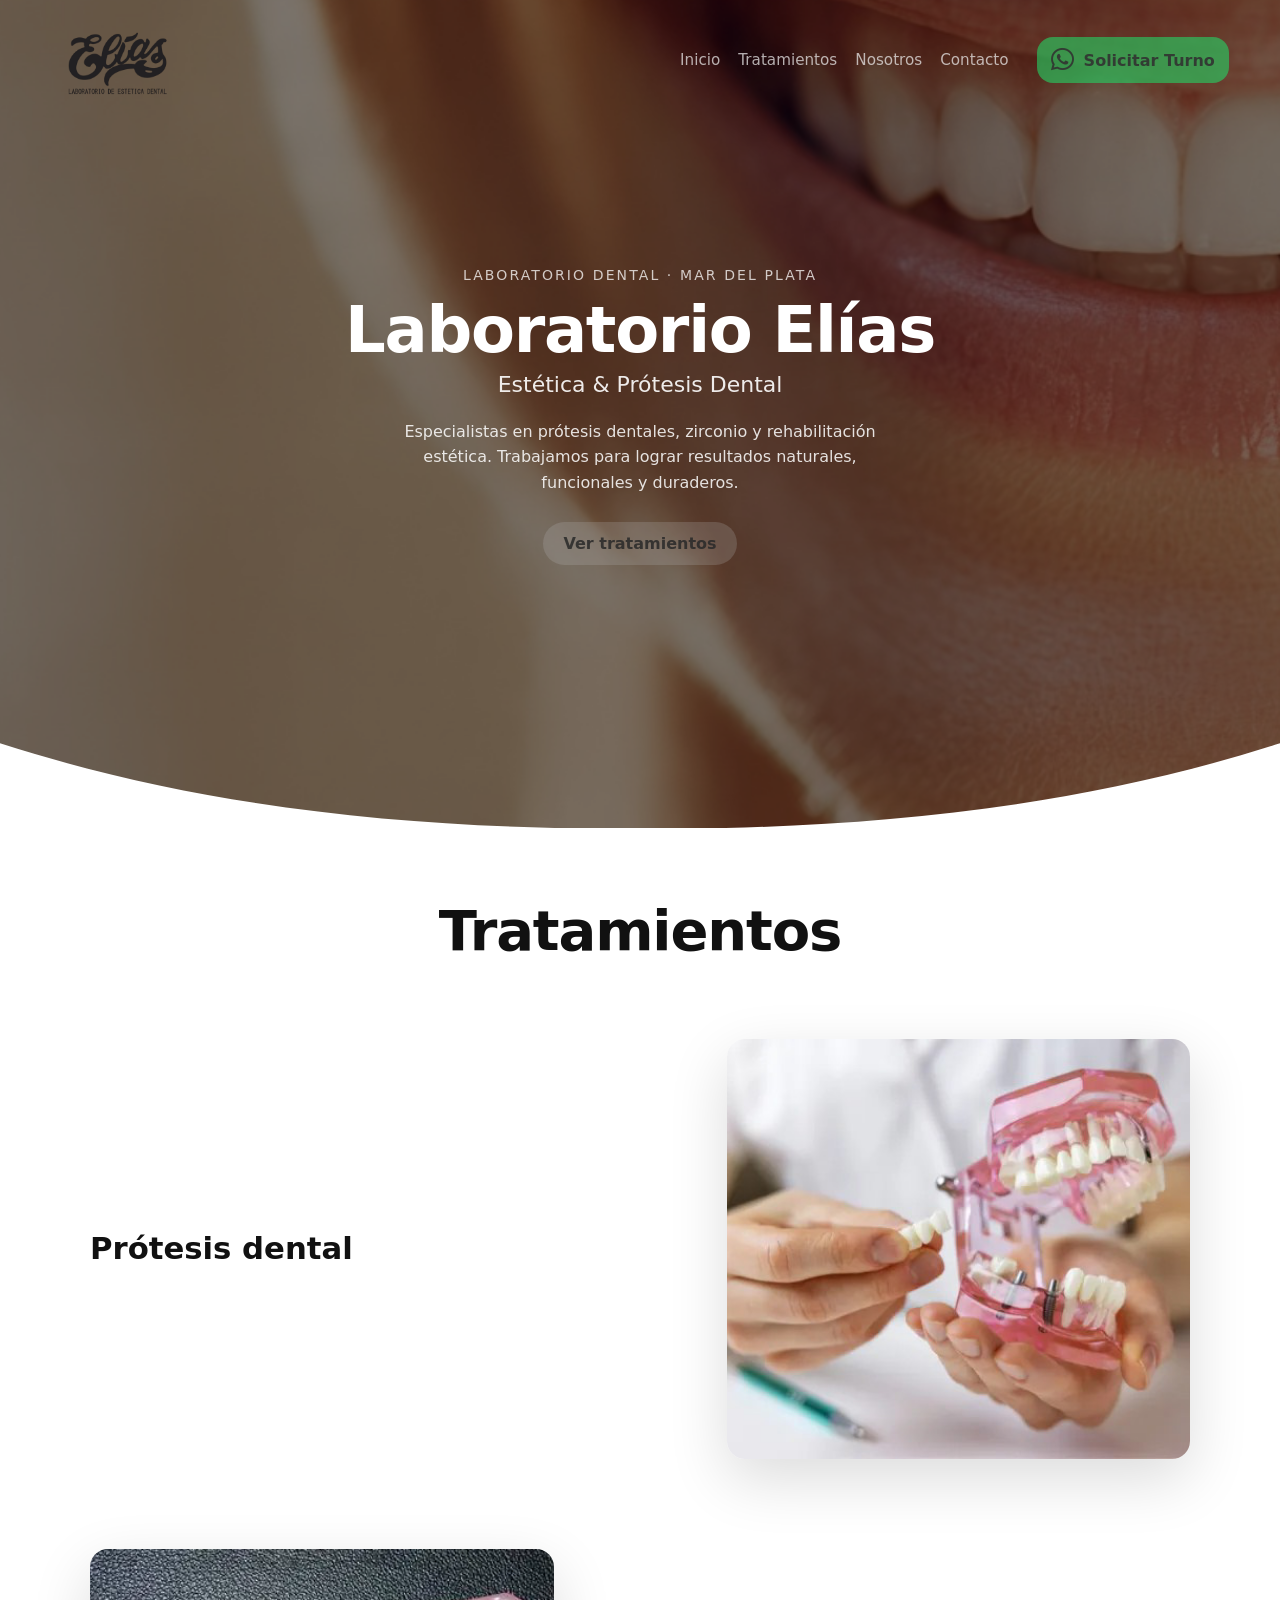
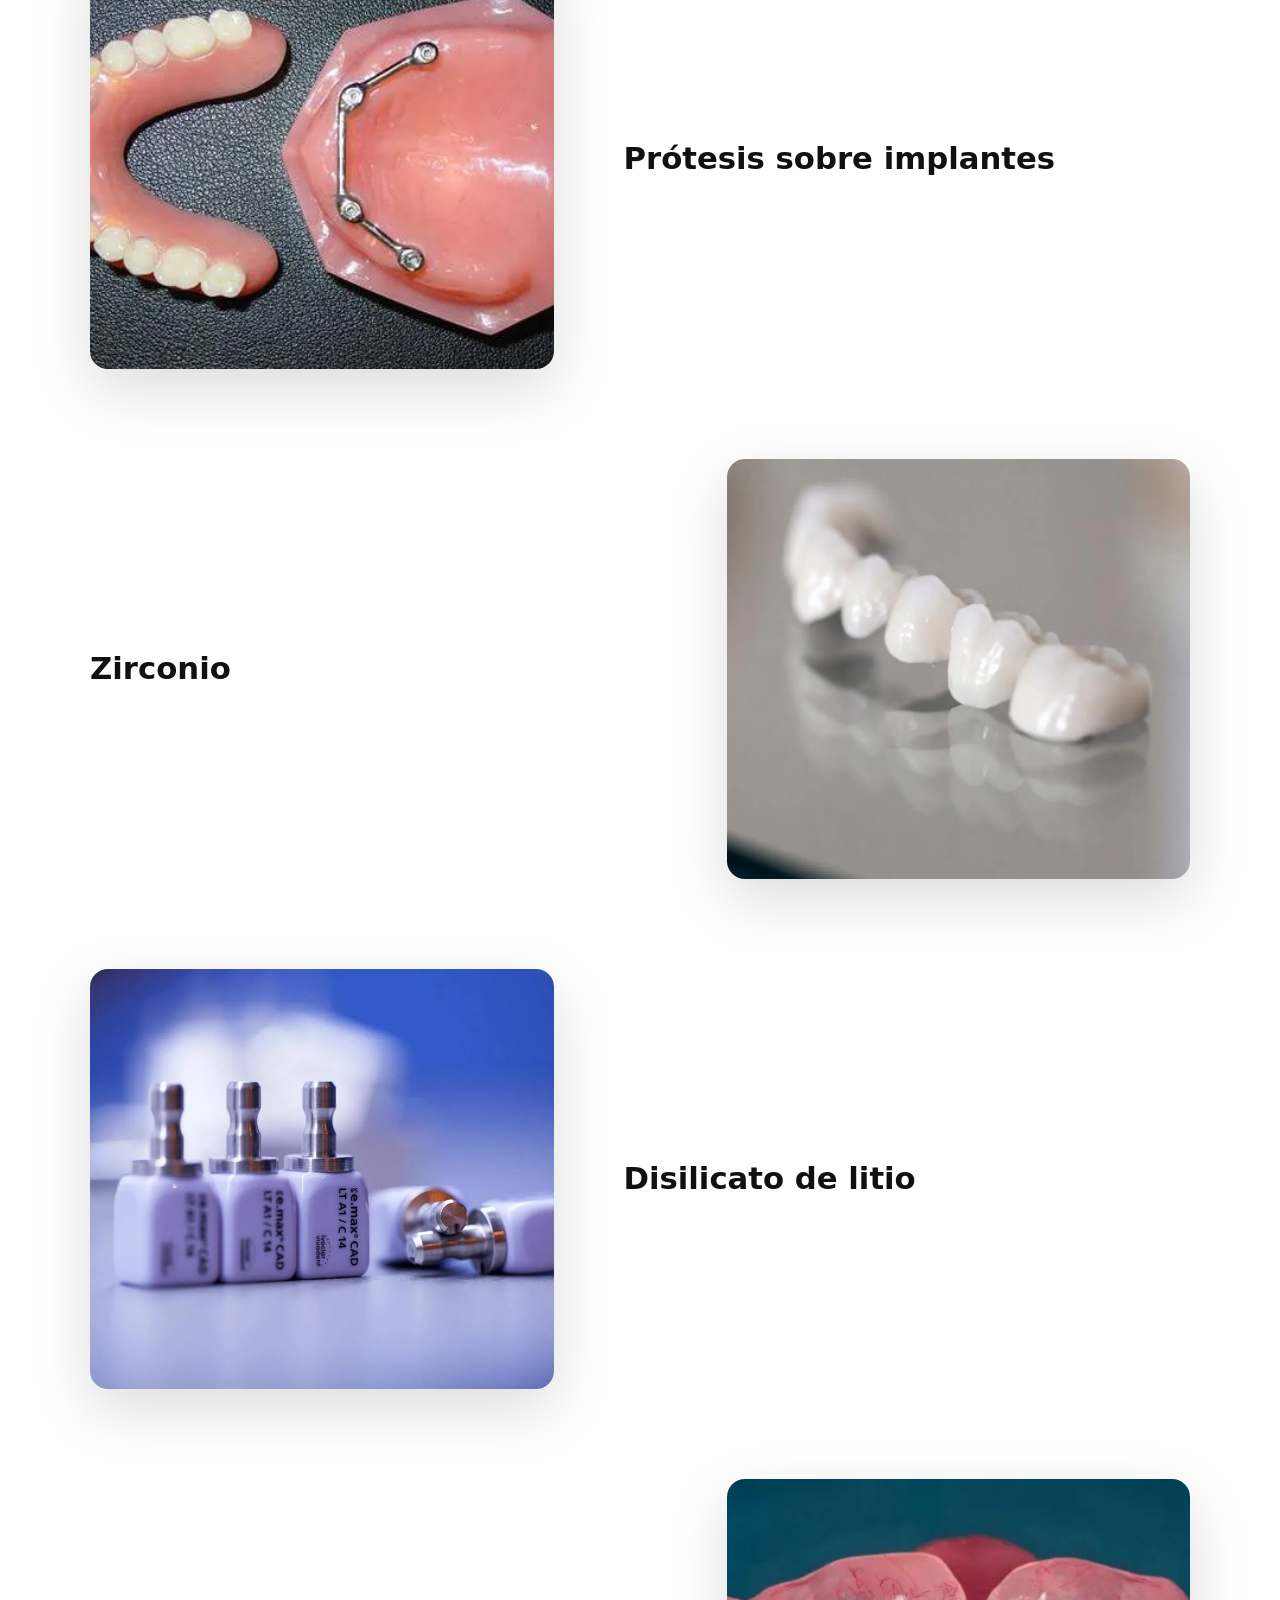
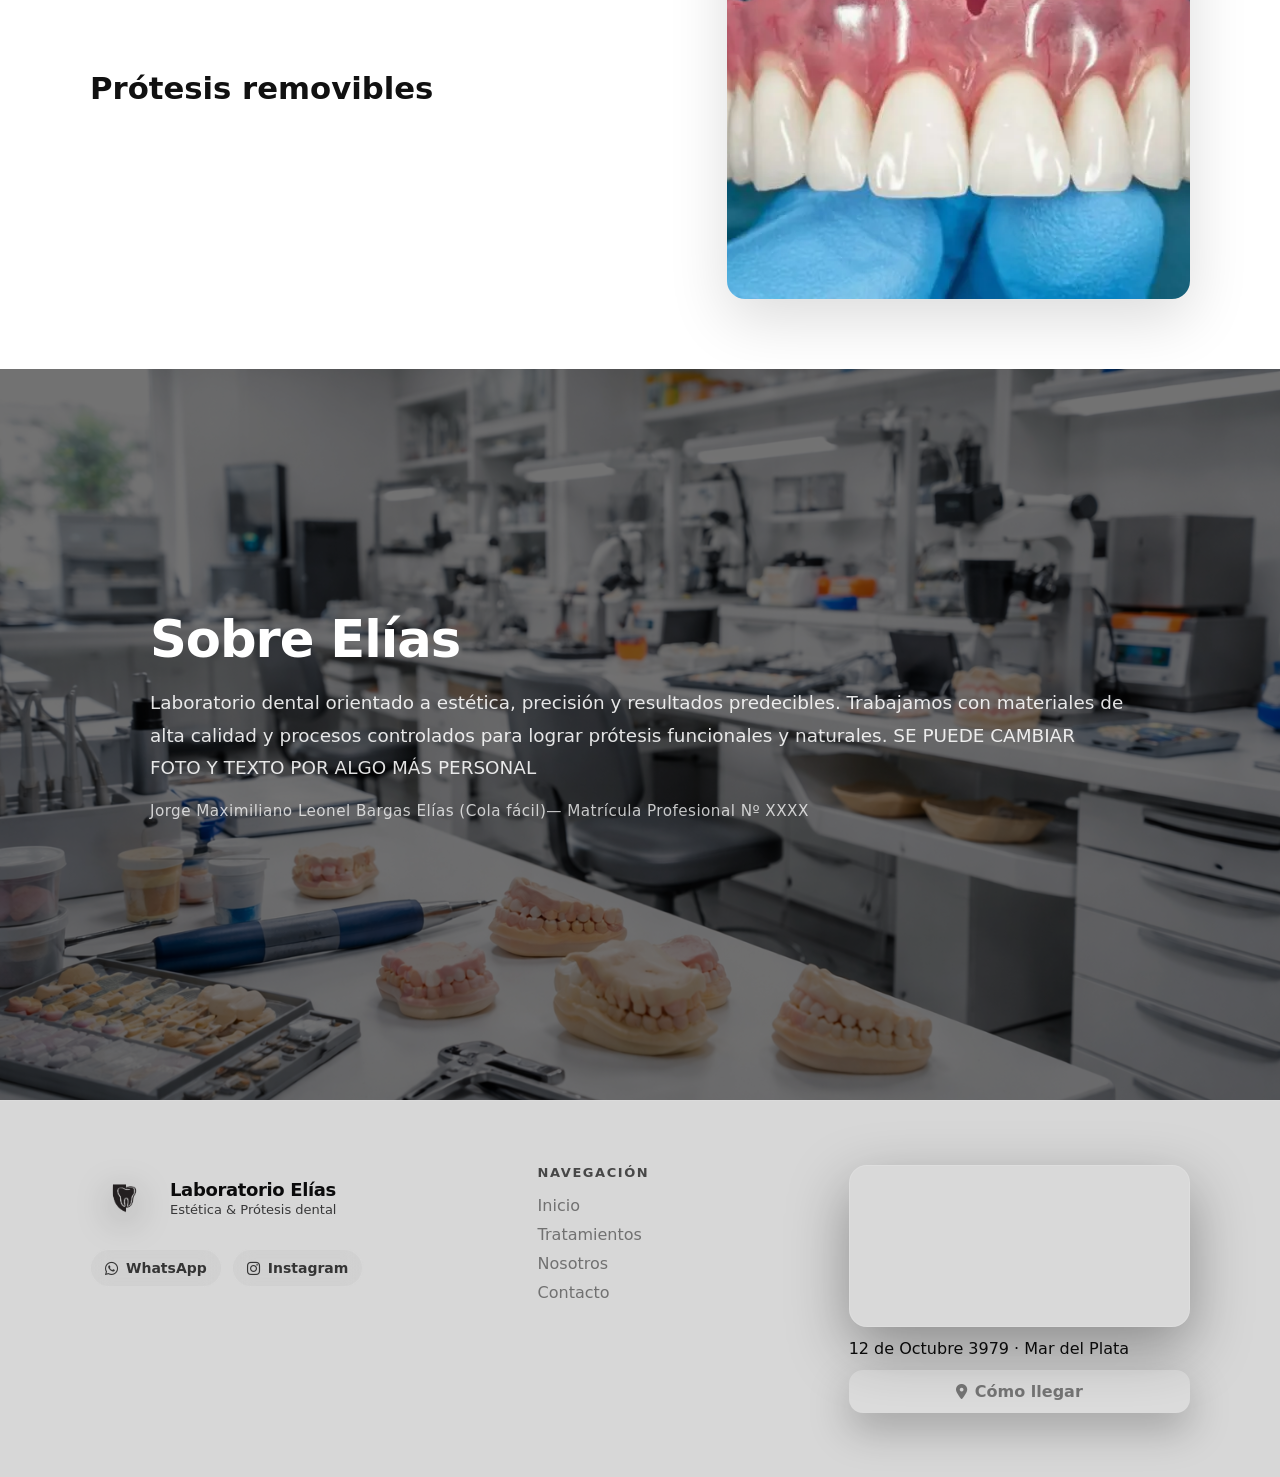
==== index.html @ 44c73bfa "first commit" ====
<!doctype html>
<html lang="es">

<head>
  <meta charset="utf-8" />
  <meta name="viewport" content="width=device-width, initial-scale=1" />
  <title>Laboratorio Elías | Estética & Prótesis Dental</title>
  <meta name="description"
    content="Laboratorio de estética y prótesis dental en Mar del Plata. Zirconio, disilicato de litio, implantes y removibles." />
  <link rel="stylesheet" href="styles.css" />
  <link rel="stylesheet" href="https://cdnjs.cloudflare.com/ajax/libs/font-awesome/6.5.1/css/all.min.css">
</head>

<body>
  <!-- Header (overlay sobre hero) -->
  <header class="site-header" id="top">
    <div class="container header__inner">
      <a class="brand" href="#inicio" aria-label="Ir al inicio">
        <img src="img/logo2.png" alt="Laboratorio Elías" id="siteLogo" class="brand__logo" />

      </a>

      <nav class="nav" aria-label="Navegación principal">
        <button class="nav__toggle" id="navToggle" aria-label="Abrir menú" aria-expanded="false">
          <span></span><span></span><span></span>
        </button>



        <div class="nav__panel" id="navPanel">

          <div class="nav__logo">
            <img src="img/logo3.png" alt="Laboratorio Elías">
          </div>

          <a href="#inicio" class="nav__link">Inicio</a>
          <a href="#tratamientos" class="nav__link">Tratamientos</a>
          <a href="#sobre" class="nav__link">Nosotros</a>
          <a href="contacto.html" class="nav__link">Contacto</a>
         

          <a class="nav__cta" href="https://wa.me/5492235242094" target="_blank" rel="noopener">
            <i class="fab fa-whatsapp" aria-hidden="true"></i>
            Solicitar Turno
          </a>
        </div>
      </nav>
    </div>
  </header>

  <main>
    <!-- Hero (como el ejemplo) -->
    <section class="hero" id="inicio" aria-label="Presentación">
      <div class="hero__bg" aria-hidden="true"></div>
      <div class="hero__overlay" aria-hidden="true"></div>

      <div class="hero__content">

  <span class="hero__kicker">Laboratorio Dental · Mar del Plata</span>

  <h1 class="hero__title">
    Laboratorio Elías
  </h1>

  <p class="hero__subtitle">
    Estética & Prótesis Dental
  </p>

  <p class="hero__desc">
    Especialistas en prótesis dentales, zirconio y rehabilitación estética.
    Trabajamos para lograr resultados naturales, funcionales y duraderos.
  </p>

  <a href="#tratamientos" class="hero__btn">
    Ver tratamientos
  </a>

</div>

      <!-- Botones flotantes (WhatsApp / IG) -->


      <!-- Curva inferior -->
      <svg class="hero__curve" viewBox="0 0 1440 140" preserveAspectRatio="none" aria-hidden="true">
        <path d="M0,40 C240,120 480,140 720,140 C960,140 1200,120 1440,40 L1440,140 L0,140 Z"></path>
      </svg>
    </section>

    <!-- SECCIONES (dejé tu estructura recta) -->
    <section class="section" id="tratamientos">
      <div class="container">
        <h2 class="section__title">Tratamientos</h2>
        <ul class="list">
          <li>
            <span>Prótesis dental</span>
            <img src="img/tratamientos/protesis/fija.jpg" alt="Prótesis dental fija">
          </li>

          <li>
            <span>Prótesis sobre implantes</span>
            <img src="img/tratamientos/implantes/removibles.png" alt="Prótesis sobre implantes">
          </li>

          <li>
            <span>Zirconio</span>
            <img src="img/tratamientos/zirconio/zirconio.png" alt="Zirconio">
          </li>

          <li>
            <span>Disilicato de litio</span>
            <img src="img/tratamientos/litio/litio.png" alt="Disilicato de litio">
          </li>

          <li>
            <span>Prótesis removibles</span>
            <img src="img/tratamientos/removible/removilble.png" alt="Prótesis removibles">
          </li>
        </ul>
      </div>
    </section>

    <section class="sobre-lab" id="sobre">
      <div class="sobre-lab__overlay"></div>

      <div class="container sobre-lab__content">
        <h2 class="section__title">Sobre Elías</h2>

        <p class="sobre-lab__text">
          Laboratorio dental orientado a estética, precisión y resultados
          predecibles. Trabajamos con materiales de alta calidad y procesos
          controlados para lograr prótesis funcionales y naturales.

                            SE PUEDE CAMBIAR FOTO Y TEXTO POR ALGO MÁS PERSONAL     
        </p>

        <p class="sobre-lab__meta">
          Jorge Maximiliano Leonel Bargas Elías (Cola fácil)— Matrícula Profesional Nº XXXX
        </p>
      </div>
    </section>




    <footer class="footer">
      <div class="container footer__inner">

        <!-- Columna 1: Marca + redes -->
        <div class="footer__brand">
          <div class="footer__brandRow">
            <img src="img/logo3.png" alt="Laboratorio Elías" class="footer__logo">

            <div class="footer__brandText">
              <div class="footer__brandName">Laboratorio Elías</div>
              <div class="footer__brandTag">Estética &amp; Prótesis dental</div>
            </div>
           
          </div>

          <div class="footer__social">
            <a class="footer__link" href="https://wa.me/5492235242094" target="_blank" rel="noopener">
              <i class="fa-brands fa-whatsapp"></i> WhatsApp
            </a>
            <a class="footer__link" href="https://instagram.com/laboratoriodental.elias" target="_blank" rel="noopener">
              <i class="fa-brands fa-instagram"></i> Instagram
            </a>
          </div>

          <div class="footer__meta">
          </div>
        </div>
        
        <!-- Columna 2: Navegación -->
        <nav class="footer__nav" aria-label="Footer navigation">
          <h4 class="footer__title">Navegación</h4>
          <a href="#inicio">Inicio</a>
          <a href="#tratamientos">Tratamientos</a>
          <a href="#sobre">Nosotros</a>
          
          <a href="contacto.html">Contacto</a>
        </nav>
        
        <!-- Columna 3: Mini mapa + CTA -->
        <div class="footer__map">
          <div class="footer__mapFrame">
            <iframe title="Mapa — 12 de Octubre 3979, Mar del Plata"
            src="https://www.google.com/maps?q=12+de+Octubre+3979+Mar+del+Plata&output=embed" loading="lazy"
            referrerpolicy="no-referrer-when-downgrade">
          </iframe>
        </div>
        <span class="footer__addr">12 de Octubre 3979 · Mar del Plata</span>

          <a class="footer__cta"
            href="https://www.google.com/maps/dir/?api=1&destination=12+de+Octubre+3979+Mar+del+Plata" target="_blank">
            <i class="fa-solid fa-location-dot"></i> Cómo llegar
          </a>
        </div>

      </div>
    </footer>
  </main>

  <script src="script.js" defer></script>
</body>

</html>
---- styles.css ----
:root{
  --text:#111;
  --muted:rgba(255,255,255,.85);
  --line: rgba(255,255,255,.16);
  --container: 1100px;
}

*{box-sizing:border-box}
html{scroll-behavior:smooth}
body{
  margin:0;
  font-family: system-ui, -apple-system, Segoe UI, Roboto, Arial;
  color:var(--text);
  background:#fff;
}
.container{width:min(var(--container), 92%); margin-inline:auto}
a{color:inherit}

/* ===== Header overlay (como el ejemplo) ===== */
/* Header base (inicio: casi transparente) */
.site-header{
  position: fixed;
  top:0; left:0; right:0;
  z-index:60;
  
  
  backdrop-filter: none;
  transition: background .18s ease, border-color .18s ease, backdrop-filter .18s ease;
}

/* Al hacer scroll: blur + más contraste */
.site-header.is-scrolled{
  background: rgba(0, 0, 0, 0.592);
  border-bottom: 1px solid rgba(95, 95, 95, 0.14);
  backdrop-filter: blur(10px);
}

/* (opcional) un poquito más compacto al scrollear */
.site-header.is-scrolled .header__inner{
  padding: 1px 0;
  transition: padding .18s ease;
}

.header__inner{
  display:flex;
  align-items:center;
  justify-content:space-between;
  padding: 14px 0;
}
.brand{
  display:flex; align-items:center; 
  gap:6px;
  text-decoration:none;
  color:#fff;
}
.brand__mark{
  width:36px; height:36px;
  border-radius:10px;
  background: rgba(255,255,255,.14);
  display:grid; place-items:center;
  font-weight:800;
}






.brand__text{
  transition:all .3s ease;
}

.site-header.is-scrolled .brand__text{
  opacity:0;
  display:none;
  pointer-events:none;
}

.brand__text{display:flex; flex-direction:column; line-height:1.1}
.brand__name{font-weight:800}
.brand__tag{font-size:.86rem; opacity:.85}

.nav__toggle{display:none; width:42px;height:42px;border-radius:12px;border:1px solid rgba(255,255,255,.18); background: rgba(255,255,255,.08)}
.nav__toggle span{
  position:absolute;
  width:18px;
  height:2px;
  background:#282828d6; /* oscuro porque tu panel es claro */
  border-radius:2px;
  transition: transform .25s ease, opacity .2s ease;
}

/* Posición inicial */
.nav__toggle span:nth-child(1){ transform: translateY(-5px); }
.nav__toggle span:nth-child(2){ transform: translateY(0); }
.nav__toggle span:nth-child(3){ transform: translateY(5px); }

/* Estado activo (se convierte en X) */
.nav__toggle.is-active span:nth-child(1){
  transform: rotate(45deg);
}

.nav__toggle.is-active span:nth-child(2){
  opacity:0;
}

.nav__toggle.is-active span:nth-child(3){
  transform: rotate(-45deg);
}

.nav__panel{display:flex; align-items:center; gap:18px}
.nav__link{
  text-decoration:none;
  color: rgba(238, 238, 238, 0.721);
  font-size:.95rem;
}
.nav__link:hover{ color: rgb(255, 255, 255); }
.nav__cta{
  margin-left:10px;
  text-decoration:none;
  background: #25d3659b;
  color: rgba(49, 49, 49, 0.895);
  padding: 10px 14px;
  border-radius: 16px;
  font-weight:700;
  transition: transform .18s ease, opacity .18s ease;
}

.nav__cta{
  display:inline-flex;
  align-items:center;
  gap:10px;
}

.nav__cta:hover{transform: translateY(-2px); opacity:.95}
.nav__cta:hover{
  color: rgb(255, 255, 255);
  background: #25d365;
}


.nav__cta i{
  font-size: 26px;
  line-height: 1;
}

.brand__logo {
  height: 92px;
  transition: opacity .2s ease;
}

@media (min-width: 1200px){
  .site-header .container{
    width: 92%;
    
  }
}

/* ===== Hero (overlay + centro + curva) ===== */
.hero{
  position:relative;
  min-height: 92vh;
  display:grid;
  align-items:center;
  padding-top: 84px; /* espacio para header fijo */
  overflow:hidden;
  color:#fff;
}
.hero__bg{
  position:absolute; inset:0;
  background: url("img/hero.jpg") center/cover no-repeat;
  transform: scale(1.02);
}
.hero__overlay{
  position:absolute; inset:0;
  background: rgba(0,0,0,.52);
}
.hero__content{
  position:relative;
  text-align:center;
  padding: 40px 0 120px;
}
.hero__title{
  margin:0;
  font-size: clamp(2.2rem, 5vw, 4rem);
  letter-spacing: -.02em;
  line-height:1.1;
}
.hero__lead{
  margin: 16px auto 22px;
  max-width: 60ch;
  color: rgba(255,255,255,.86);
}
.hero__btn{
  display:inline-flex;
  align-items:center;
  gap:8px;
  text-decoration:none;

  background: rgba(183, 183, 183, 0.232);
  
  color:#292929da;
  font-weight:600;
  padding: 12px 20px;
  border-radius: 999px;

  transition: all .2s ease;
}

.hero__btn:hover{
  color:#ebebeb;
  background: rgba(255,255,255,.12);
  backdrop-filter: blur(8px);
 
  transform: translateY(-2px);
}
.hero__cta:hover{transform: translateY(-2px); opacity:.95}

.hero__bg {
  background: url("img/sonrisaHero.jpeg") center center / cover no-repeat;
}


/* Floating buttons */
.hero__floating{
  position:absolute;
  right: 18px;
  bottom: 70px;
  display:flex;
  flex-direction: column;
  gap:10px;
  z-index:3;
}


@keyframes floaty{0%,100%{transform:translateY(0)}50%{transform:translateY(-6px)}}

/* Curva inferior */
.hero__curve{
  position:absolute;
  left:0; right:0; bottom:-1px;
  width:100%;
  height: 120px;
  z-index:4;
}
.hero__curve path{fill:#fff}

/* ===== Sections (simple) ===== */
.section{padding: 70px 0}
.section__title{margin:0 0 16px; font-size: clamp(1.6rem, 2.2vw, 2.1rem)}
.lead{color:#333}

.list{margin:0; padding:0; list-style:none; border-top:1px solid rgba(0,0,0,.12)}
.list li{padding:14px 0; border-bottom:1px solid rgba(0,0,0,.12)}

.btn{
  display:inline-block;
  text-decoration:none;
  border-radius:10px;
  padding: 10px 14px;
  border:1px solid rgba(0,0,0,.14);
}
.btn--primary{background:#111;color:#32323283;border-color:#111}

.footer{
  padding:64px 0;
  color:#0b0b0b;
  background:   #d3d3d3e7;
  border-top: 1px solid rgba(255,255,255,.10);
}

.footer__inner{
  display:grid;
  grid-template-columns: 1.2fr .8fr 1fr;
  gap:38px;
  align-items:start;
}

.footer__brand{
  display:flex;
  flex-direction:column;
  gap:18px;
  color: #0b0b0c;
}

.footer__brandRow{
  display:flex;
  align-items:center;
  gap:14px;
}

.footer__logo{
  width:66px;
  height:66px;
  object-fit:contain;
  filter: drop-shadow(0 10px 18px rgba(0,0,0,.35));
}

.footer__brandText{
  display:flex;
  flex-direction:column;
  gap:2px;
}

.footer__brandName{
  font-size:18px;
  font-weight:700;
  letter-spacing:-0.02em;
}

.footer__brandTag{
  font-size:13px;
  opacity:.78;
}

.footer__social{
  display:flex;
  gap:10px;
  flex-wrap:wrap;
}

.footer__link{
  display:inline-flex;
  align-items:center;
  justify-content:center;
  padding:10px 14px;
  border-radius:999px;
  border: 1px solid rgba(255,255,255,.14);
  background: rgba(124, 124, 124, 0.06);
  backdrop-filter: blur(10px);
  color:#090909c7;
  text-decoration:none;
  font-weight:600;
  font-size:14px;
  transition: transform .18s ease, background .18s ease, border-color .18s ease;
}


.footer__link:hover{
  transform: translateY(-2px);
  background: rgba(255,255,255,.10);
  border-color: rgba(255,255,255,.22);
  color: #f7f7f7e8;
}

.footer__meta{
  display:flex;
  flex-direction:column;
  gap:6px;
  font-size:13px;
  opacity:.78;
}

.footer__nav{
  display:flex;
  flex-direction:column;
  gap:10px;
}

.footer__title{
  font-size:13px;
  letter-spacing:.12em;
  text-transform:uppercase;
  opacity:.7;
  margin:0 0 6px;
}

.footer__nav a{
  color:#4c4c4cef;
  text-decoration:none;
  opacity:.78;
  transition: opacity .18s ease, transform .18s ease;
}

.footer__nav a:hover{
  opacity:1;
  transform: translateX(2px);
  color: #ffffff;
}

.footer__map{
  display:flex;
  flex-direction:column;
  gap:12px;
}

.footer__mapFrame{
  border-radius:18px;
  overflow:hidden;
  border: 1px solid rgba(255,255,255,.12);
  background: rgba(255,255,255,.06);
  box-shadow: 0 22px 60px rgba(0,0,0,.35);
}

.footer__mapFrame iframe{
  width:100%;
  height:160px;
  border:0;
  display:block;
  filter: saturate(1.05) contrast(1.05);
}

.footer__cta{
  display:inline-flex;
  align-items:center;
  justify-content:center;
  padding:12px 16px;
  border-radius:14px;
  text-decoration:none;
  font-weight:700;
  color:#00000078;
  background: rgba(255, 255, 255, 0.114);
  box-shadow: 0 16px 40px rgba(0,0,0,.25);
  transition: transform .18s ease, box-shadow .18s ease, opacity .18s ease;
  border-color: #ebebeb;
}

.footer__cta:hover{
  transform: translateY(-2px);
  box-shadow: 0 22px 60px rgba(0,0,0,.32);
  color: #ebebeb;
  background: rgba(124, 124, 124, 0.659);
}

.footer__link i,
.footer__cta i{
  margin-right:8px;
  font-size:15px;
}

/* Mobile */
@media (max-width: 860px){
  .footer__inner{
    grid-template-columns:1fr;
    gap:26px;
  }
  .footer__mapFrame iframe{
    height:180px;
  }
}

.nav__logo{
  display:none; /* oculto en desktop */
}

/* Responsive nav */
@media (max-width: 860px){
  .nav__logo{
  width:100%;
  display:flex;
  justify-content:center;
  padding: 6px 0 18px;
}
.nav__logo{
  opacity:0;
  transform: translateY(-6px);
  transition: opacity .25s ease, transform .25s ease;
}

.nav__panel.is-open .nav__logo{
  opacity:1;
  transform: translateY(0);
}

.nav__logo img{
  height:90px;          /* tamaño pequeño */
  opacity:.9;
}

  .nav__toggle{
    display:inline-grid;
    place-items:center;
    background: rgba(255,255,255,.35);
    backdrop-filter: blur(9px);
    border:none;
    cursor: pointer;
  }

  .nav__panel{
    position:absolute;
    right:12px;
    top:60px;
    width:min(320px, 92vw);

    display:flex;
    flex-direction:column;
    align-items:center;

    background: rgba(255, 255, 255, 0.481);
    backdrop-filter: blur(18px);

    border:none;
    border-radius:22px;

    padding:16px 0;

    box-shadow: 0 20px 60px rgba(0,0,0,.18);

    opacity:0;
    transform: translateY(-8px);
    pointer-events:none;
    transition: opacity .2s ease, transform .2s ease;
    cursor: pointer;
  }

  .nav__panel.is-open{
    opacity:1;
    transform: translateY(0);
    pointer-events:auto;
  }

  .nav__link{
    position: relative;
    width:100%;
    text-align:center;
    padding:8px 0;
    color:#222222c5;                 /* texto más oscuro */
    font-weight:500;
  }

  /* Separadores sutiles */
  .nav__link:not(:last-child)::after{
  content:"";
  position:absolute;
  bottom:0;
  left:50%;
  transform:translateX(-50%);
  width:60%;              /* ← largo del separador */
  height:1px;
  background: rgba(0,0,0,.08);
}

  .nav__link:hover{
    background: rgba(0,0,0,.04);
  }

  .nav__cta{
    margin-top:10px;
  }

  .footer__inner{
    grid-template-columns:1fr;
  }
}


/* ===== Tratamientos premium usando tu UL/LI actual ===== */

#tratamientos .list{
  list-style:none;
  margin:0;
  padding:60px 0 0;
  border:0;
  display:flex;
  flex-direction:column;
  gap:90px;
}

/* cada LI = bloque grande */
#tratamientos .section__title{
  font-size: clamp(42px, 5vw, 56px);
  font-weight: 700;
  letter-spacing: -0.02em;
  text-align: center;
}

#tratamientos .list li{
  position:relative;
  display:grid;
  grid-template-columns: 1.1fr .9fr; /* texto / imagen */
  align-items:center;
  gap:70px;

  padding:0;            /* sacamos el padding enorme */
  border:0;

  opacity:0;
  transform: translateY(40px);
  transition: opacity .6s ease, transform .6s ease;
  will-change: opacity, transform;
}

#tratamientos .list li.is-visible{
  opacity:1;
  transform: translateY(0);
}

/* alterna lados (2,4,...) */
#tratamientos .list li:nth-child(even){
  grid-template-columns: .9fr 1.1fr; /* imagen / texto */
}
#tratamientos .list li:nth-child(even) span{
  order:2;
}
#tratamientos .list li:nth-child(even) img{
  order:1;
}

/* texto */
#tratamientos .list li span{
  font-size: clamp(1.6rem, 2.4vw, 2.1rem);
  font-weight:700;
  line-height:1.15;
  color:#111;
  display:block;
  max-width: 22ch;
}

/* imagen grande */
#tratamientos .list li img{
  width:100%;
  height:420px;
  object-fit:cover;
  border-radius:18px;
  box-shadow:0 20px 60px rgba(0,0,0,.14);
  display:block;
}




/* mobile: igual a desktop (texto + imagen lado a lado, alternado) */
@media (max-width: 860px){

  #tratamientos .list{
    gap:24px;
    padding-top:20px;
  }

  /* 2 columnas también en mobile */
  #tratamientos .list li{
    display:grid;                       /* por si no lo tenías */
    grid-template-columns: 1fr 1fr;     /* texto | imagen */
    align-items:center;
    gap:14px;
  }

  /* imagen proporcional */
  #tratamientos .list li img{
    width:100%;
    height:auto;
    aspect-ratio: 4 / 3;
    object-fit:cover;
  }

  /* alternar lados como desktop */
  #tratamientos .list li:nth-child(even) span{ order:2; }
  #tratamientos .list li:nth-child(even) img{ order:1; }

  #tratamientos .list li span{
    max-width:none;
  }
}

/* ===== Sobre Elías (más amplio / premium) ===== */
#sobre.section{
  padding: 120px 0;
  background: linear-gradient(180deg, rgba(0,0,0,.02), rgba(0,0,0,0));
}

#sobre .container{
  max-width: 980px;
}

#sobre .section__title{
  font-size: clamp(2.2rem, 4vw, 3.2rem);
  letter-spacing: -.02em;
  margin-bottom: 18px;
}

#sobre .lead{
  font-size: 1.2rem;
  line-height: 1.75;
  max-width: 70ch;
  color: rgba(0,0,0,.72);
}

/* Opcional: separador sutil */
#sobre .container::after{
  content:"";
  display:block;
  margin-top: 38px;
  width: 120px;
  height: 2px;
  background: rgba(0,0,0,.12);
  border-radius: 2px;
}

/* Mobile */
@media (max-width: 860px){
  #sobre.section{ padding: 80px 0; }
  #sobre .lead{ font-size: 1.05rem; }
}

/* ===== Sobre laboratorio ===== */

.sobre-lab{
  position:relative;
  padding:240px 0;
  color:#fff;

  background: url("img/laboratorio.png") center/cover no-repeat;
}

.sobre-lab__overlay{
  position:absolute;
  inset:0;
  background: rgba(0,0,0,.55);
}

.sobre-lab__content{
  position:relative;
  max-width:760px;
}

.sobre-lab .section__title{
  font-size: clamp(2.2rem, 4vw, 3rem);
  margin-bottom:16px;
}

.sobre-lab__text{
  font-size:1.15rem;
  line-height:1.75;
  color: rgba(255,255,255,.88);
  margin-bottom:18px;
}

.sobre-lab__meta{
  font-size:.95rem;
  letter-spacing:.03em;
  opacity:.75;
}

/* mobile */
@media (max-width:860px){

  .sobre-lab{
    padding:90px 0;
  }

  .sobre-lab__text{
    font-size:1.05rem;
  }

}



.brand{
  display:flex;
  align-items:center;
}

.site-header.is-scrolled .brand{
  width:220px;
}

.hero__kicker{
  font-size:14px;
  letter-spacing:.15em;
  text-transform:uppercase;
  opacity:.75;
  margin-bottom:12px;
  display:block;
}

.hero__title{
  font-size: clamp(42px, 6vw, 64px);
  font-weight:700;
  letter-spacing:-0.02em;
}

.hero__subtitle{
  font-size:22px;
  margin-top:6px;
  opacity:.9;
}

.hero__desc{
  max-width:520px;
  margin:18px auto 26px;
  font-size:16px;
  line-height:1.6;
  opacity:.85;
}
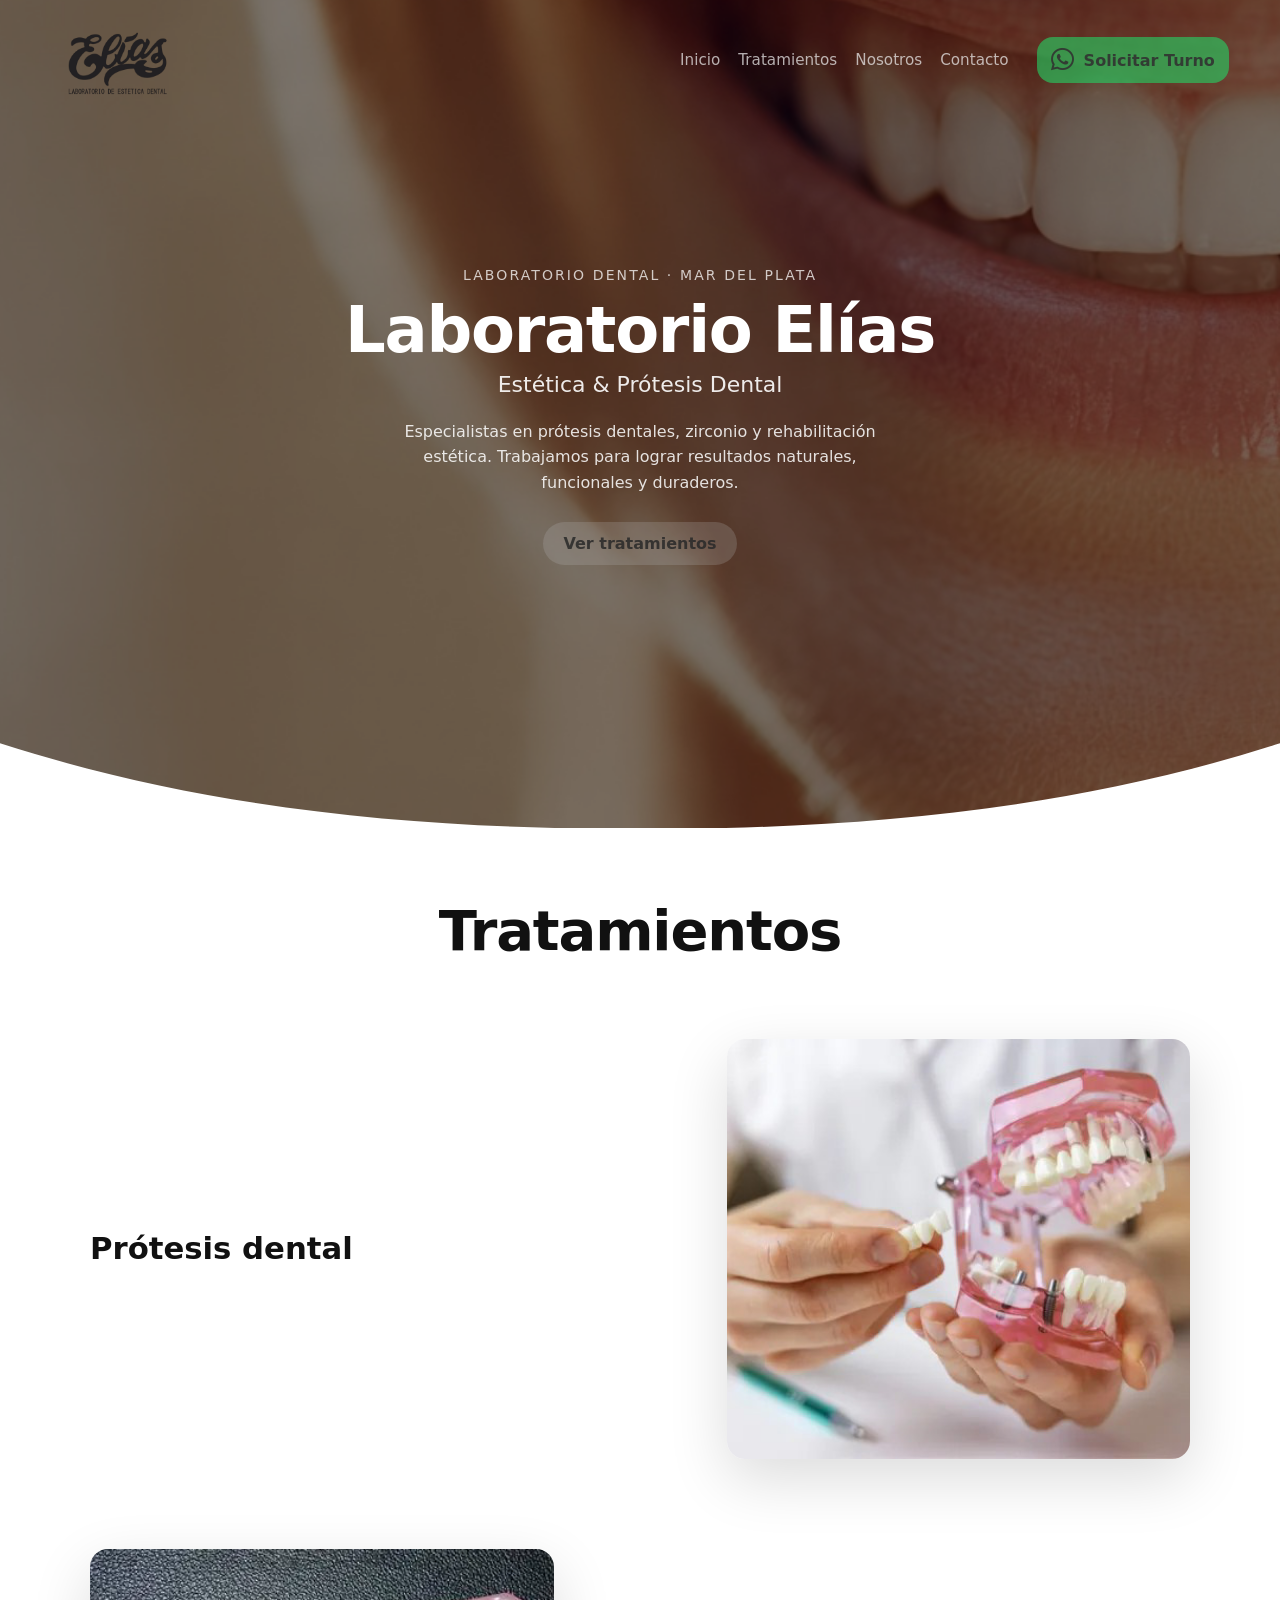
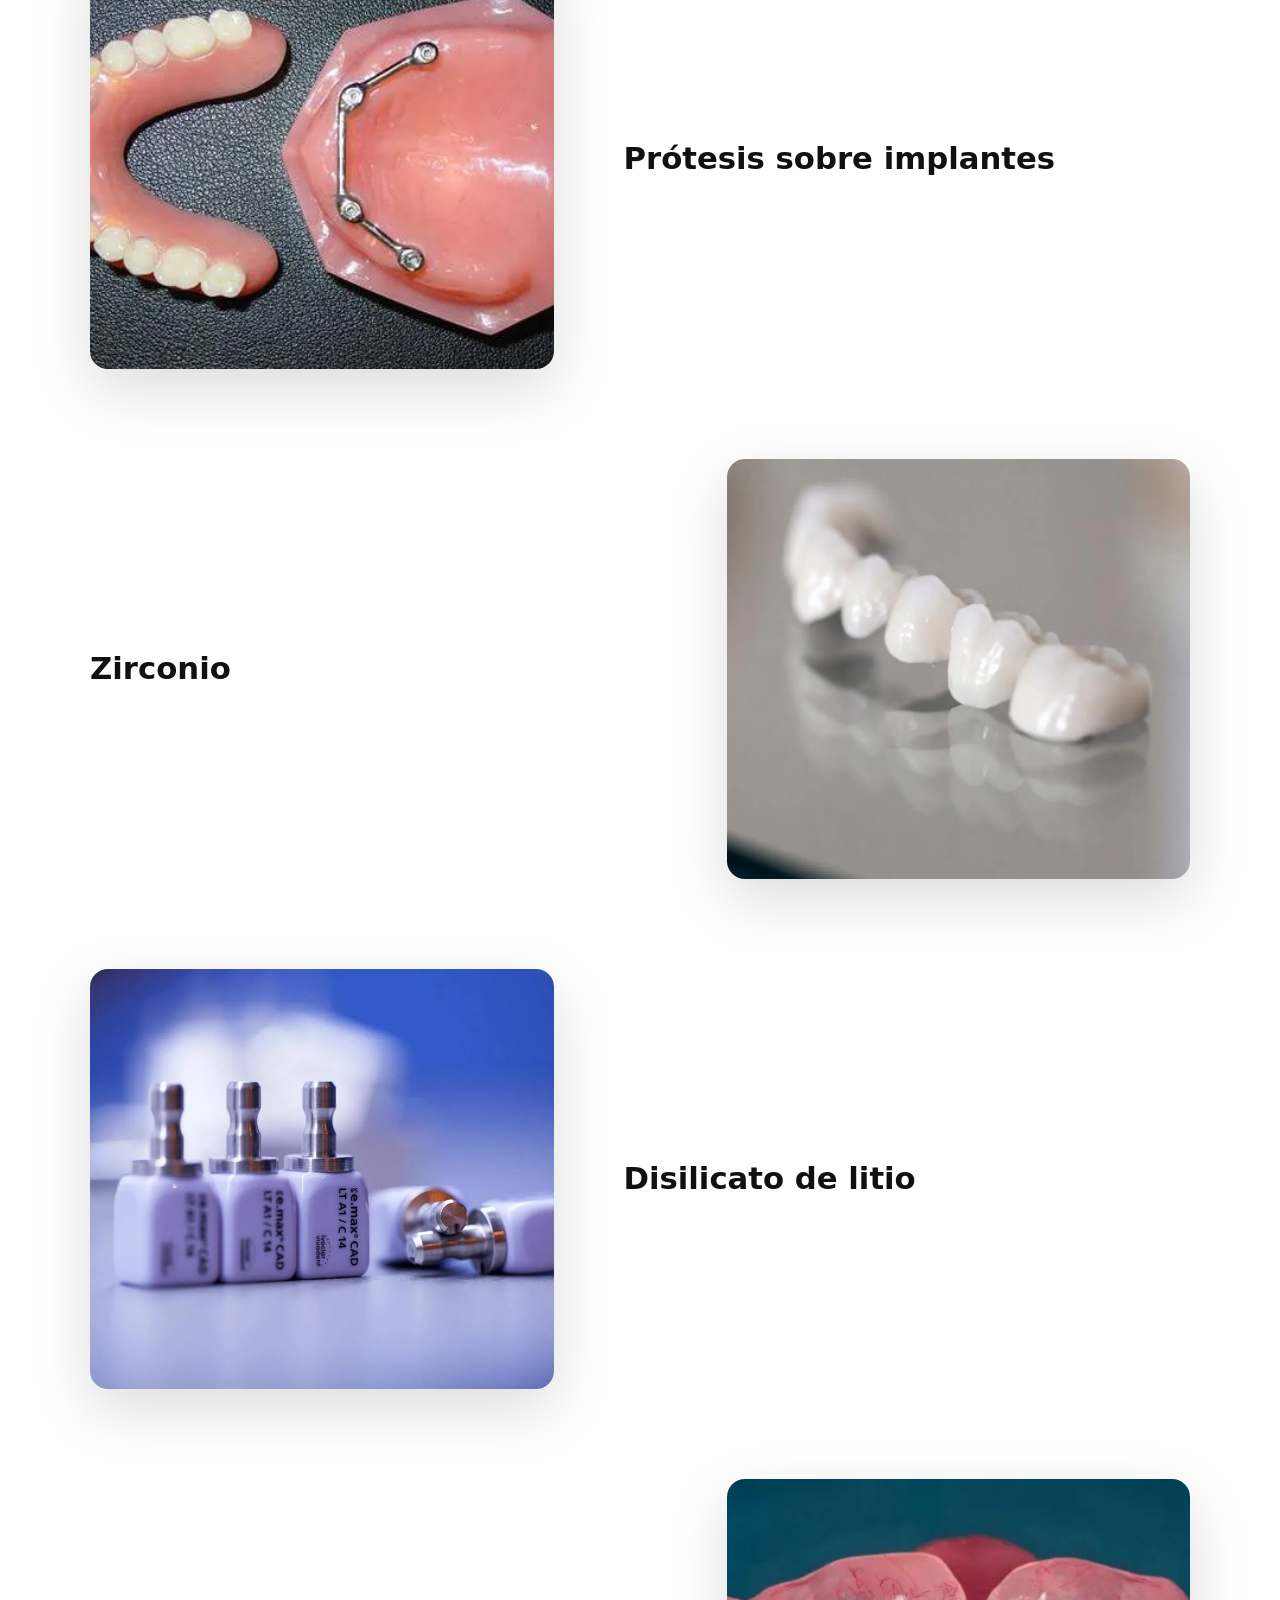
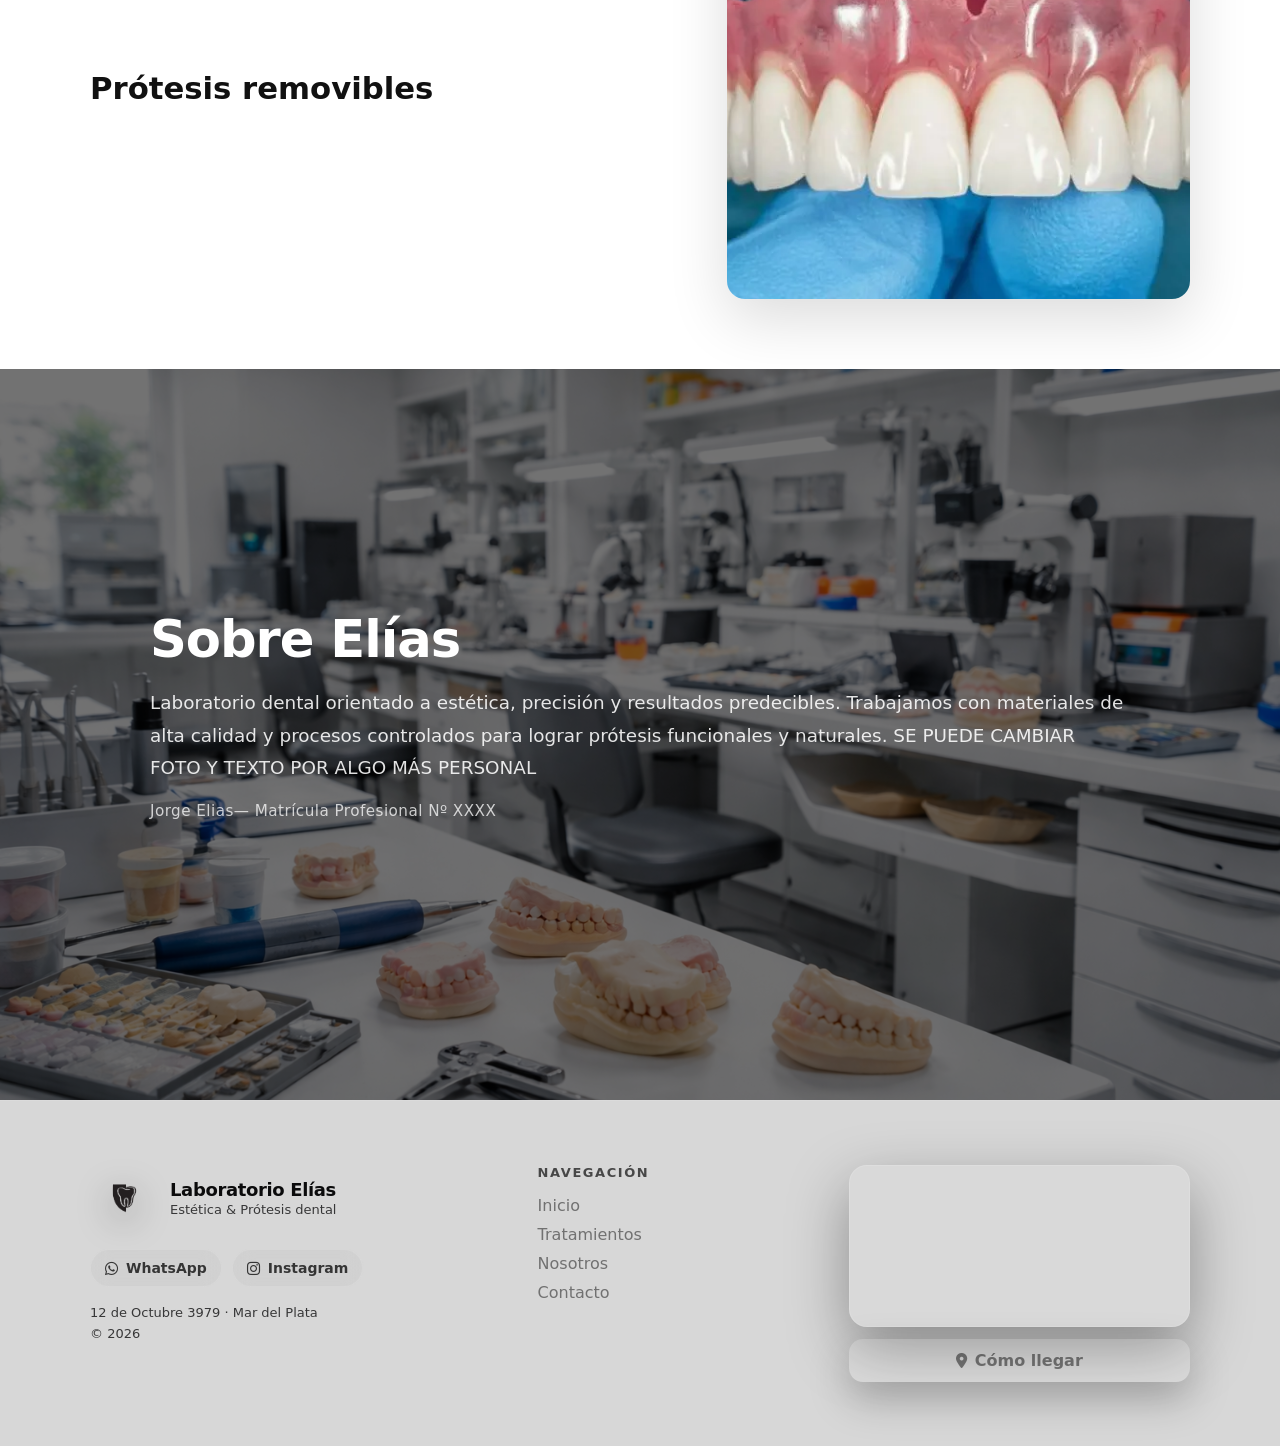
==== commit 845c85c2: "mejoras estilos" ====
--- a/index.html
+++ b/index.html
@@ -30,7 +30,7 @@
         <div class="nav__panel" id="navPanel">
 
           <div class="nav__logo">
-            <img src="img/logo3.png" alt="Laboratorio Elías">
+            <img src="img/logo2.png" alt="Laboratorio Elías">
           </div>
 
           <a href="#inicio" class="nav__link">Inicio</a>
@@ -134,7 +134,7 @@
         </p>
 
         <p class="sobre-lab__meta">
-          Jorge Maximiliano Leonel Bargas Elías (Cola fácil)— Matrícula Profesional Nº XXXX
+          Jorge Elias— Matrícula Profesional Nº XXXX
         </p>
       </div>
     </section>
@@ -167,6 +167,8 @@
           </div>
 
           <div class="footer__meta">
+            <span class="footer__addr">12 de Octubre 3979 · Mar del Plata</span>
+            <span class="footer__copy">© <span id="year"></span></span>
           </div>
         </div>
         
@@ -184,11 +186,10 @@
         <div class="footer__map">
           <div class="footer__mapFrame">
             <iframe title="Mapa — 12 de Octubre 3979, Mar del Plata"
-            src="https://www.google.com/maps?q=12+de+Octubre+3979+Mar+del+Plata&output=embed" loading="lazy"
-            referrerpolicy="no-referrer-when-downgrade">
-          </iframe>
-        </div>
-        <span class="footer__addr">12 de Octubre 3979 · Mar del Plata</span>
+              src="https://www.google.com/maps?q=12+de+Octubre+3979+Mar+del+Plata&output=embed" loading="lazy"
+              referrerpolicy="no-referrer-when-downgrade">
+            </iframe>
+          </div>
 
           <a class="footer__cta"
             href="https://www.google.com/maps/dir/?api=1&destination=12+de+Octubre+3979+Mar+del+Plata" target="_blank">
--- a/styles.css
+++ b/styles.css
@@ -30,7 +30,7 @@
 
 /* Al hacer scroll: blur + más contraste */
 .site-header.is-scrolled{
-  background: rgba(0, 0, 0, 0.592);
+  background: rgba(0, 0, 0, 0.838);
   border-bottom: 1px solid rgba(95, 95, 95, 0.14);
   backdrop-filter: blur(10px);
 }
@@ -60,8 +60,6 @@
   display:grid; place-items:center;
   font-weight:800;
 }
-
-
 
 
 
@@ -89,6 +87,9 @@
   border-radius:2px;
   transition: transform .25s ease, opacity .2s ease;
 }
+
+.nav__toggle span:hover{ background: #28282847; }
+.nav__toggle:hover{ background: rgba(159, 159, 159, 0.449); }
 
 /* Posición inicial */
 .nav__toggle span:nth-child(1){ transform: translateY(-5px); }
@@ -168,7 +169,6 @@
 }
 .hero__bg{
   position:absolute; inset:0;
-  background: url("img/hero.jpg") center/cover no-repeat;
   transform: scale(1.02);
 }
 .hero__overlay{
@@ -486,7 +486,7 @@
     flex-direction:column;
     align-items:center;
 
-    background: rgba(255, 255, 255, 0.481);
+    background: rgba(116, 116, 116, 0.762);
     backdrop-filter: blur(18px);
 
     border:none;
